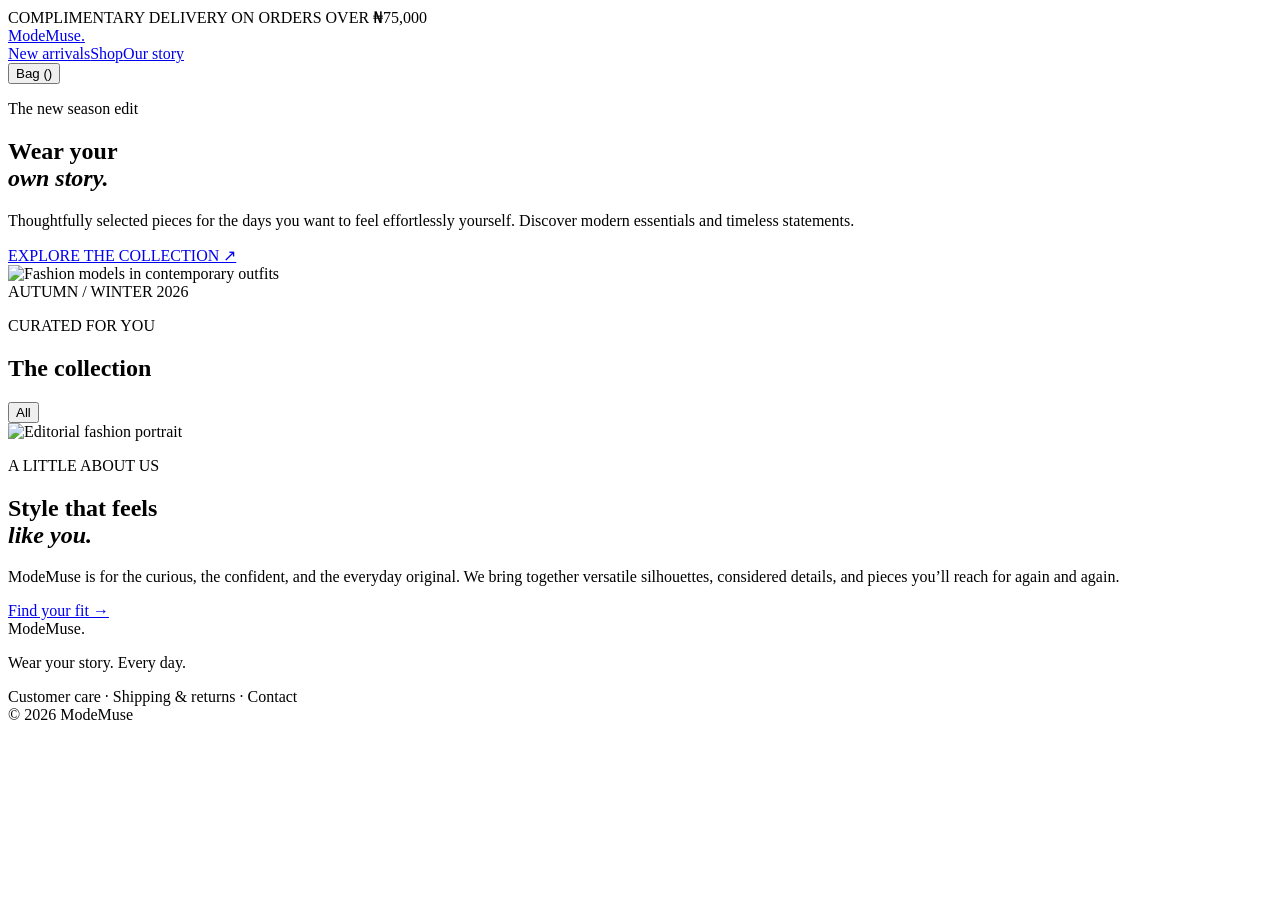
==== public/index.html @ e4306e4d "Build an e-commerce fashion website. Created ModeMuse, a responsive fashion storefront with editoria" ====
<!DOCTYPE html>
<html lang="en"><head><meta charset="UTF-8"><meta name="viewport" content="width=device-width,initial-scale=1"><title>ModeMuse — Wear your story</title><link rel="stylesheet" href="/theme.css"><script src="https://cdn.tailwindcss.com"></script><script src="https://unpkg.com/alpinejs@3.x.x/dist/cdn.min.js" defer></script></head>
<body x-data="shop()" class="antialiased"><div class="bg-black text-white text-center text-xs tracking-widest py-2">COMPLIMENTARY DELIVERY ON ORDERS OVER ₦75,000</div><header class="max-w-7xl mx-auto px-5 py-5 flex items-center justify-between border-b border-[var(--line)]"><a href="#" class="serif text-3xl font-semibold tracking-tight">ModeMuse<span class="text-[var(--accent)]">.</span></a><nav class="hidden md:flex gap-8 text-sm"><a href="#new">New arrivals</a><a href="#shop">Shop</a><a href="#story">Our story</a></nav><button @click="cartOpen=true" class="text-sm border border-black px-4 py-2 hover:bg-black hover:text-white">Bag (<span x-text="cart.reduce((n,i)=>n+i.qty,0)"></span>)</button></header>
<main><section class="max-w-7xl mx-auto px-5 py-8"><div class="grid md:grid-cols-2 gap-8 items-center"><div class="py-10 md:py-20"><p class="uppercase tracking-[.25em] text-xs text-[var(--accent)] mb-5">The new season edit</p><h1 class="text-5xl md:text-7xl leading-[1.05] mb-6">Wear your<br><em>own story.</em></h1><p class="text-gray-600 max-w-md leading-7 mb-8">Thoughtfully selected pieces for the days you want to feel effortlessly yourself. Discover modern essentials and timeless statements.</p><a href="#shop" class="inline-block bg-black text-white px-8 py-4 text-sm tracking-widest hover:bg-[var(--accent)]">EXPLORE THE COLLECTION ↗</a></div><div class="relative"><img class="w-full h-[520px] object-cover" src="https://images.unsplash.com/photo-1483985988355-763728e1935b?auto=format&fit=crop&w=1000&q=85" alt="Fashion models in contemporary outfits"><div class="absolute bottom-5 left-5 bg-white/90 px-5 py-3 text-xs tracking-widest">AUTUMN / WINTER 2026</div></div></div></section>
<section id="shop" class="max-w-7xl mx-auto px-5 py-16"><div class="flex justify-between items-end mb-8"><div><p class="text-xs tracking-[.2em] text-[var(--accent)] mb-2">CURATED FOR YOU</p><h2 class="text-4xl">The collection</h2></div><div class="flex gap-2 flex-wrap"><button @click="category='All'" :class="category==='All'?'bg-black text-white':'border'" class="px-4 py-2 text-xs">All</button><template x-for="c in ['Women','Men','Accessories']"><button @click="category=c" :class="category===c?'bg-black text-white':'border'" class="px-4 py-2 text-xs" x-text="c"></button></template></div></div><div class="grid grid-cols-2 lg:grid-cols-4 gap-5"><template x-for="p in products.filter(p=>category==='All'||p.category===category)" :key="p.id"><article class="group"><div class="relative overflow-hidden bg-[#e9e3dc]"><img :src="p.image" :alt="p.name" class="w-full h-[300px] md:h-[390px] object-cover group-hover:scale-105 transition duration-500"><span class="absolute top-3 left-3 bg-white px-3 py-1 text-[10px] tracking-widest" x-text="p.tag"></span><button @click="add(p)" class="absolute bottom-3 inset-x-3 bg-black text-white py-3 text-xs tracking-widest opacity-0 group-hover:opacity-100 transition">ADD TO BAG +</button></div><div class="pt-4 flex justify-between gap-2"><div><p class="text-sm" x-text="p.name"></p><p class="text-xs text-gray-500 mt-1" x-text="p.category"></p></div><p class="text-sm font-semibold whitespace-nowrap" x-text="money(p.price)"></p></div></article></template></div></section>
<section id="story" class="bg-[#e9e3dc] py-16"><div class="max-w-7xl mx-auto px-5 grid md:grid-cols-2 gap-10 items-center"><img src="https://images.unsplash.com/photo-1529139574466-a303027c1d8b?auto=format&fit=crop&w=1000&q=85" class="w-full h-[400px] object-cover" alt="Editorial fashion portrait"><div><p class="text-xs tracking-[.2em] text-[var(--accent)] mb-4">A LITTLE ABOUT US</p><h2 class="text-4xl mb-5">Style that feels<br><em>like you.</em></h2><p class="text-gray-700 leading-7">ModeMuse is for the curious, the confident, and the everyday original. We bring together versatile silhouettes, considered details, and pieces you’ll reach for again and again.</p><a href="#shop" class="inline-block mt-7 border-b border-black pb-2 text-sm">Find your fit →</a></div></div></section></main>
<footer class="bg-black text-white py-10"><div class="max-w-7xl mx-auto px-5 flex flex-wrap justify-between gap-6"><div><div class="serif text-3xl">ModeMuse.</div><p class="text-xs text-gray-400 mt-2">Wear your story. Every day.</p></div><div class="text-xs text-gray-400">Customer care · Shipping & returns · Contact</div><div class="text-xs text-gray-500">© 2026 ModeMuse</div></div></footer>
<div x-show="cartOpen" x-transition class="fixed inset-0 z-50" style="display:none"><div @click="cartOpen=false" class="absolute inset-0 bg-black/50"></div><aside class="absolute right-0 top-0 h-full w-full max-w-md bg-white p-6 overflow-y-auto"><div class="flex justify-between items-center border-b pb-4"><h2 class="text-3xl">Your bag</h2><button @click="cartOpen=false" class="text-2xl">×</button></div><template x-if="!cart.length"><p class="py-10 text-gray-500">Your bag is waiting for something lovely.</p></template><template x-for="item in cart" :key="item.id"><div class="py-5 border-b flex gap-4"><img :src="item.image" class="w-20 h-24 object-cover"><div class="flex-1"><p x-text="item.name"></p><p class="text-sm mt-2" x-text="money(item.price)"></p><div class="flex items-center gap-3 mt-3"><button @click="item.qty--;if(item.qty===0)cart=cart.filter(x=>x.id!==item.id)" class="border px-2">−</button><span x-text="item.qty"></span><button @click="item.qty++" class="border px-2">+</button></div></div></div></template><div class="pt-6 flex justify-between font-semibold"><span>Subtotal</span><span x-text="money(cart.reduce((n,i)=>n+i.price*i.qty,0))"></span></div><p class="text-xs text-gray-500 mt-2">Shipping calculated at checkout.</p><button @click="alert('Checkout demo: connect a payment provider to accept real orders.');" class="w-full bg-black text-white py-4 mt-6 tracking-widest text-sm">CHECKOUT</button></aside></div>
<script src="/shop.js"></script></body></html>
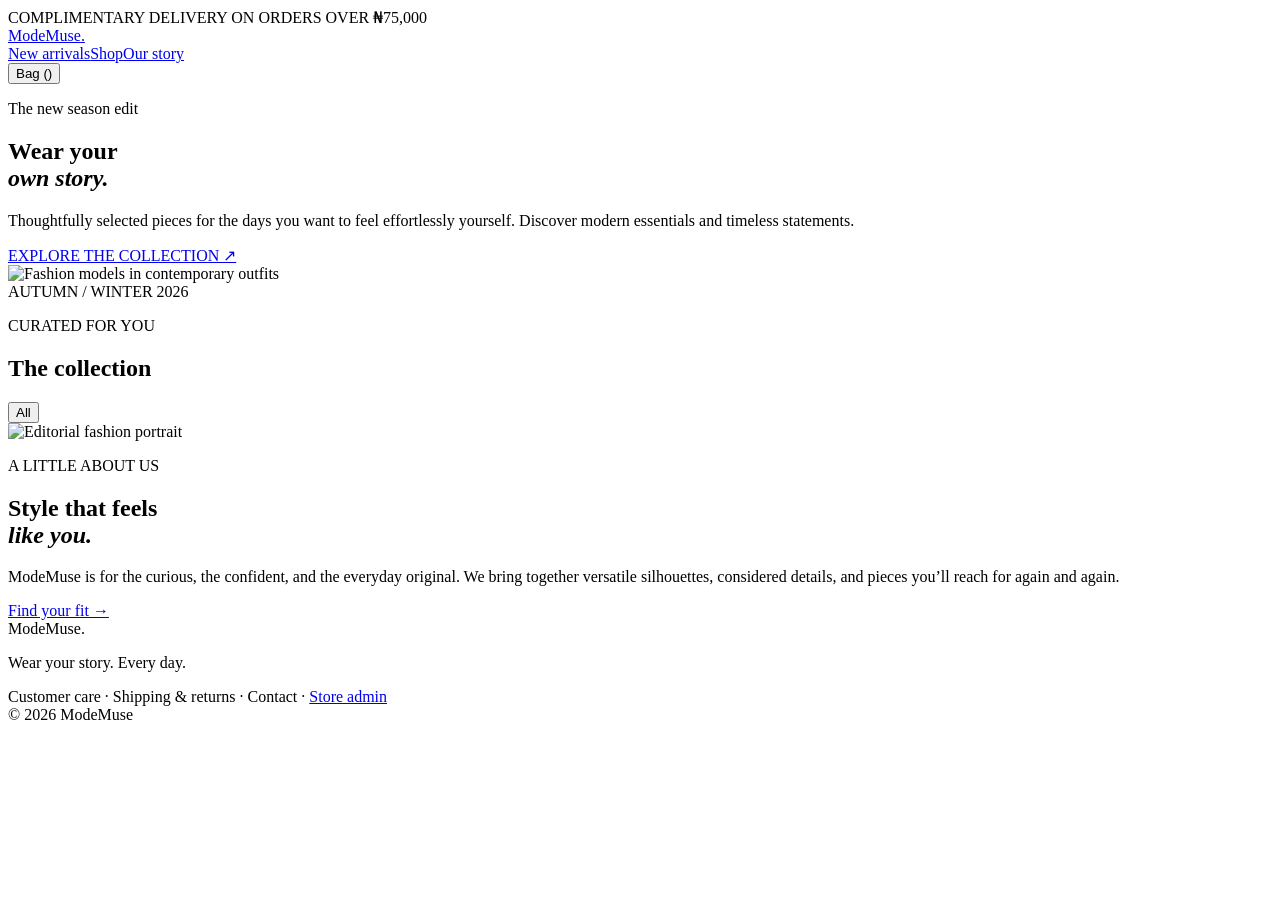
==== commit 603958de: "Add the other features: customer registration, admin dashboard, product uploads, order management, a" ====
--- a/public/index.html
+++ b/public/index.html
@@ -4,6 +4,6 @@
 <main><section class="max-w-7xl mx-auto px-5 py-8"><div class="grid md:grid-cols-2 gap-8 items-center"><div class="py-10 md:py-20"><p class="uppercase tracking-[.25em] text-xs text-[var(--accent)] mb-5">The new season edit</p><h1 class="text-5xl md:text-7xl leading-[1.05] mb-6">Wear your<br><em>own story.</em></h1><p class="text-gray-600 max-w-md leading-7 mb-8">Thoughtfully selected pieces for the days you want to feel effortlessly yourself. Discover modern essentials and timeless statements.</p><a href="#shop" class="inline-block bg-black text-white px-8 py-4 text-sm tracking-widest hover:bg-[var(--accent)]">EXPLORE THE COLLECTION ↗</a></div><div class="relative"><img class="w-full h-[520px] object-cover" src="https://images.unsplash.com/photo-1483985988355-763728e1935b?auto=format&fit=crop&w=1000&q=85" alt="Fashion models in contemporary outfits"><div class="absolute bottom-5 left-5 bg-white/90 px-5 py-3 text-xs tracking-widest">AUTUMN / WINTER 2026</div></div></div></section>
 <section id="shop" class="max-w-7xl mx-auto px-5 py-16"><div class="flex justify-between items-end mb-8"><div><p class="text-xs tracking-[.2em] text-[var(--accent)] mb-2">CURATED FOR YOU</p><h2 class="text-4xl">The collection</h2></div><div class="flex gap-2 flex-wrap"><button @click="category='All'" :class="category==='All'?'bg-black text-white':'border'" class="px-4 py-2 text-xs">All</button><template x-for="c in ['Women','Men','Accessories']"><button @click="category=c" :class="category===c?'bg-black text-white':'border'" class="px-4 py-2 text-xs" x-text="c"></button></template></div></div><div class="grid grid-cols-2 lg:grid-cols-4 gap-5"><template x-for="p in products.filter(p=>category==='All'||p.category===category)" :key="p.id"><article class="group"><div class="relative overflow-hidden bg-[#e9e3dc]"><img :src="p.image" :alt="p.name" class="w-full h-[300px] md:h-[390px] object-cover group-hover:scale-105 transition duration-500"><span class="absolute top-3 left-3 bg-white px-3 py-1 text-[10px] tracking-widest" x-text="p.tag"></span><button @click="add(p)" class="absolute bottom-3 inset-x-3 bg-black text-white py-3 text-xs tracking-widest opacity-0 group-hover:opacity-100 transition">ADD TO BAG +</button></div><div class="pt-4 flex justify-between gap-2"><div><p class="text-sm" x-text="p.name"></p><p class="text-xs text-gray-500 mt-1" x-text="p.category"></p></div><p class="text-sm font-semibold whitespace-nowrap" x-text="money(p.price)"></p></div></article></template></div></section>
 <section id="story" class="bg-[#e9e3dc] py-16"><div class="max-w-7xl mx-auto px-5 grid md:grid-cols-2 gap-10 items-center"><img src="https://images.unsplash.com/photo-1529139574466-a303027c1d8b?auto=format&fit=crop&w=1000&q=85" class="w-full h-[400px] object-cover" alt="Editorial fashion portrait"><div><p class="text-xs tracking-[.2em] text-[var(--accent)] mb-4">A LITTLE ABOUT US</p><h2 class="text-4xl mb-5">Style that feels<br><em>like you.</em></h2><p class="text-gray-700 leading-7">ModeMuse is for the curious, the confident, and the everyday original. We bring together versatile silhouettes, considered details, and pieces you’ll reach for again and again.</p><a href="#shop" class="inline-block mt-7 border-b border-black pb-2 text-sm">Find your fit →</a></div></div></section></main>
-<footer class="bg-black text-white py-10"><div class="max-w-7xl mx-auto px-5 flex flex-wrap justify-between gap-6"><div><div class="serif text-3xl">ModeMuse.</div><p class="text-xs text-gray-400 mt-2">Wear your story. Every day.</p></div><div class="text-xs text-gray-400">Customer care · Shipping & returns · Contact</div><div class="text-xs text-gray-500">© 2026 ModeMuse</div></div></footer>
-<div x-show="cartOpen" x-transition class="fixed inset-0 z-50" style="display:none"><div @click="cartOpen=false" class="absolute inset-0 bg-black/50"></div><aside class="absolute right-0 top-0 h-full w-full max-w-md bg-white p-6 overflow-y-auto"><div class="flex justify-between items-center border-b pb-4"><h2 class="text-3xl">Your bag</h2><button @click="cartOpen=false" class="text-2xl">×</button></div><template x-if="!cart.length"><p class="py-10 text-gray-500">Your bag is waiting for something lovely.</p></template><template x-for="item in cart" :key="item.id"><div class="py-5 border-b flex gap-4"><img :src="item.image" class="w-20 h-24 object-cover"><div class="flex-1"><p x-text="item.name"></p><p class="text-sm mt-2" x-text="money(item.price)"></p><div class="flex items-center gap-3 mt-3"><button @click="item.qty--;if(item.qty===0)cart=cart.filter(x=>x.id!==item.id)" class="border px-2">−</button><span x-text="item.qty"></span><button @click="item.qty++" class="border px-2">+</button></div></div></div></template><div class="pt-6 flex justify-between font-semibold"><span>Subtotal</span><span x-text="money(cart.reduce((n,i)=>n+i.price*i.qty,0))"></span></div><p class="text-xs text-gray-500 mt-2">Shipping calculated at checkout.</p><button @click="alert('Checkout demo: connect a payment provider to accept real orders.');" class="w-full bg-black text-white py-4 mt-6 tracking-widest text-sm">CHECKOUT</button></aside></div>
+<footer class="bg-black text-white py-10"><div class="max-w-7xl mx-auto px-5 flex flex-wrap justify-between gap-6"><div><div class="serif text-3xl">ModeMuse.</div><p class="text-xs text-gray-400 mt-2">Wear your story. Every day.</p></div><div class="text-xs text-gray-400">Customer care · Shipping & returns · Contact · <a href="/admin/">Store admin</a></div><div class="text-xs text-gray-500">© 2026 ModeMuse</div></div></footer>
+<div x-show="cartOpen" x-transition class="fixed inset-0 z-50" style="display:none"><div @click="cartOpen=false" class="absolute inset-0 bg-black/50"></div><aside class="absolute right-0 top-0 h-full w-full max-w-md bg-white p-6 overflow-y-auto"><div class="flex justify-between items-center border-b pb-4"><h2 class="text-3xl">Your bag</h2><button @click="cartOpen=false" class="text-2xl">×</button></div><template x-if="!cart.length"><p class="py-10 text-gray-500">Your bag is waiting for something lovely.</p></template><template x-for="item in cart" :key="item.id"><div class="py-5 border-b flex gap-4"><img :src="item.image" class="w-20 h-24 object-cover"><div class="flex-1"><p x-text="item.name"></p><p class="text-sm mt-2" x-text="money(item.price)"></p><div class="flex items-center gap-3 mt-3"><button @click="item.qty--;if(item.qty===0)cart=cart.filter(x=>x.id!==item.id)" class="border px-2">−</button><span x-text="item.qty"></span><button @click="item.qty++" class="border px-2">+</button></div></div></div></template><div class="pt-6 flex justify-between font-semibold"><span>Subtotal</span><span x-text="money(cart.reduce((n,i)=>n+i.price*i.qty,0))"></span></div><p class="text-xs text-gray-500 mt-2">Shipping calculated at checkout.</p><button @click="checkout()" class="w-full bg-black text-white py-4 mt-6 tracking-widest text-sm">CHECKOUT</button></aside></div>
 <script src="/shop.js"></script></body></html>
